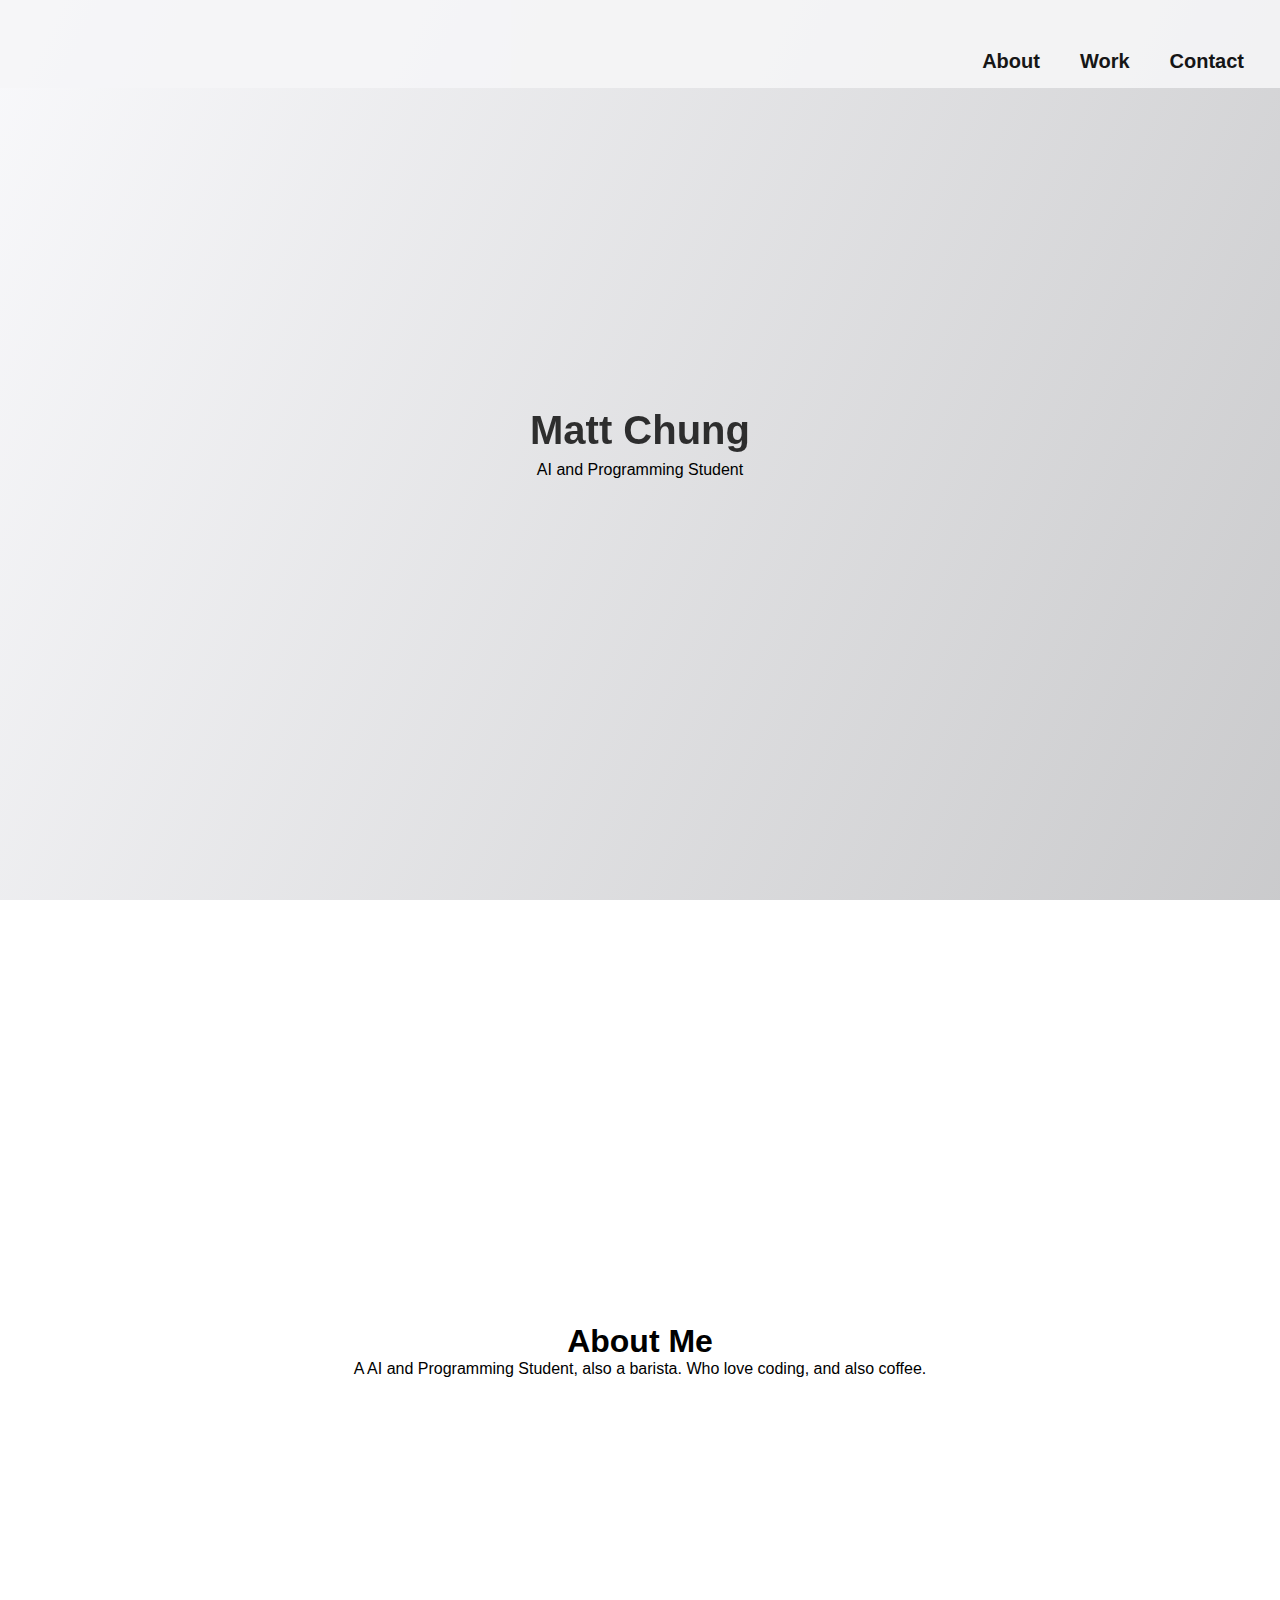
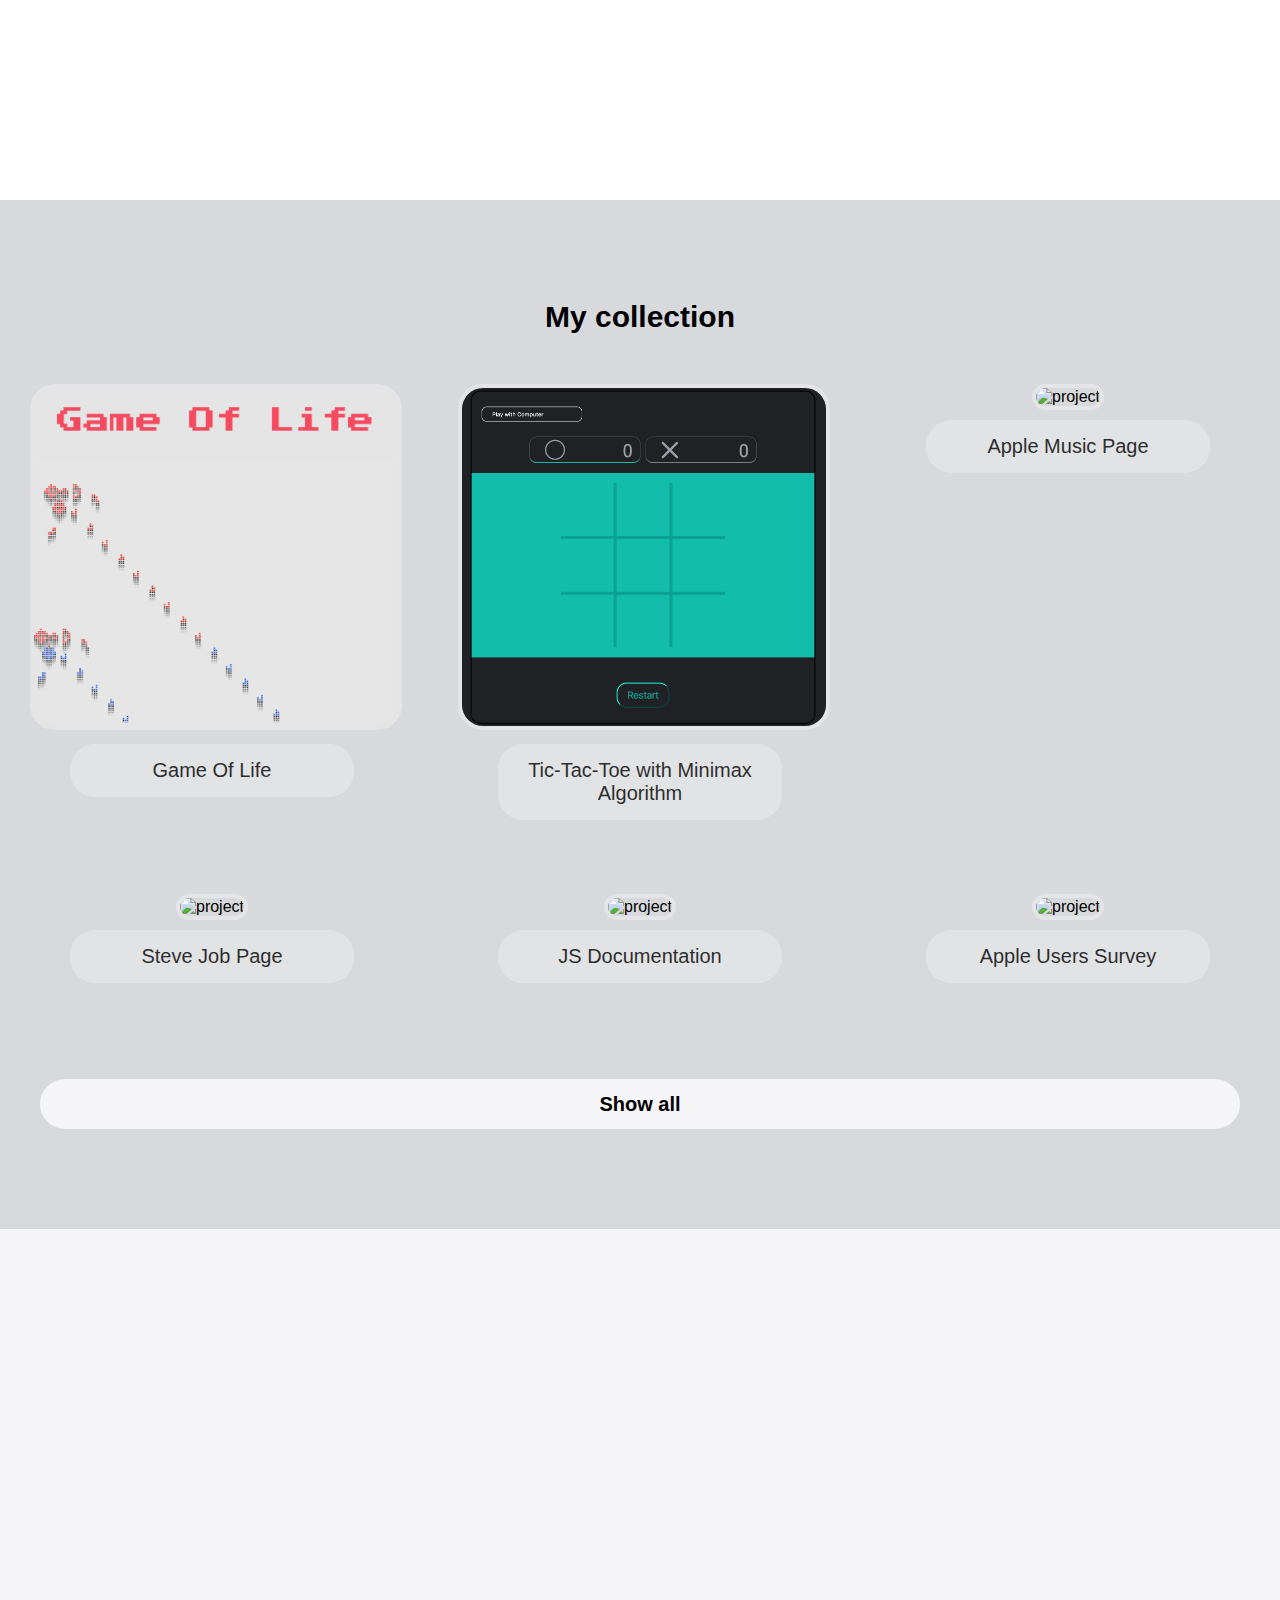
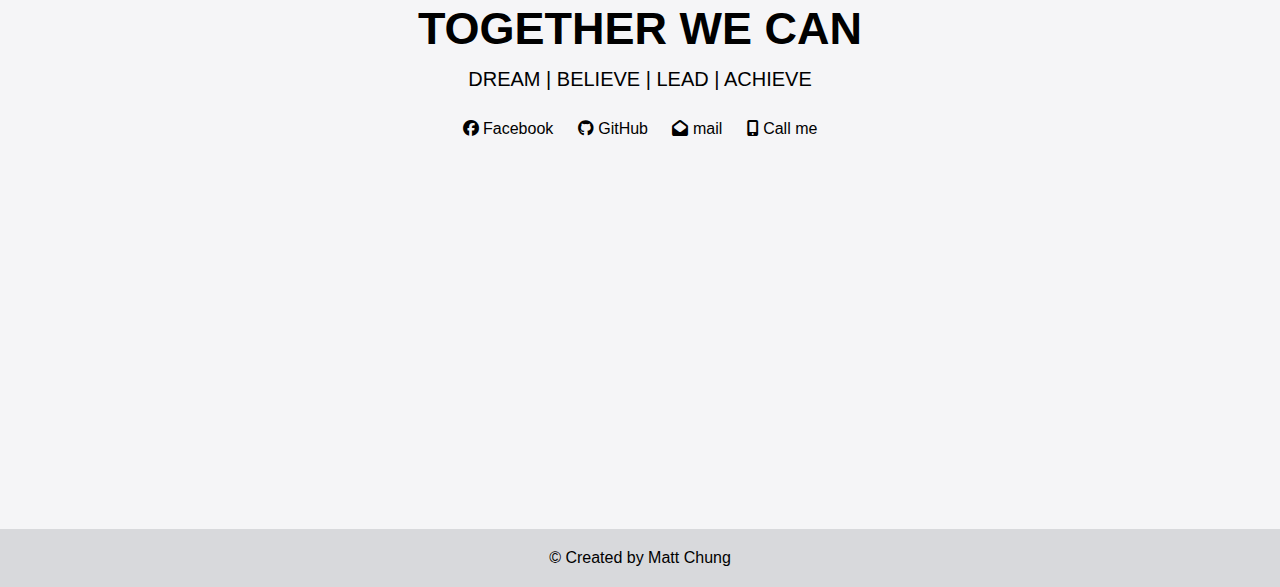
==== matt.html @ 0595eb34 "gol" ====
<!DOCTYPE html>
<html lang="en">

<head>
    <title>Matt's Portfolio</title>
    <meta charset="UTF-8">
    <meta name="viewport" content="width=device-width, initial-scale=1">
    <link href="matt.css" rel="stylesheet">
</head>
<link rel="stylesheet" href="https://cdnjs.cloudflare.com/ajax/libs/font-awesome/6.1.1/css/all.min.css" />
<link href="https://fonts.googleapis.com/css?family=Poppins:200i,300,400&display=swap" rel="stylesheet" />
<link href="https://fonts.googleapis.com/css?family=Raleway:700&display=swap" rel="stylesheet" />

<nav id="navbar" class="nav">
    <ul class="nav-list">
        <li>
            <a href="#about-me">About</a>
        </li>
        <li>
            <a href="#projects">Work</a>
        </li>
        <li>
            <a href="#contact">Contact</a>
        </li>
    </ul>
</nav>


<section id="welcome-section" class="welcome-section">
    <h1>Matt Chung</h1>
    <p>AI and Programming Student</p>
</section>


<section id="about-me" class="about-me">
    <h1>About Me</h1>
    <pa class="about-me-text">A AI and Programming Student, also a barista. Who love coding, and also coffee.</pa>
</section>




<section id="projects" class="projects-section">
    <h2 class="projects-section-header">My collection</h2>

    <div class="projects-grid">



        <a href="gameOfLife.html" target="_blank" class="project project-tile">
            <img class="project-image" src="gol.png" alt="project" />
            <p class="project-title">
                Game Of Life

            </p>
        </a>


        <a href="https://codepen.io/mattchunghk/pen/mdxMVpy" target="_blank" class="project project-tile">
            <img class="project-image" src="ttt.png" alt="project" />
            <p class="project-title">
                Tic-Tac-Toe with Minimax Algorithm

            </p>
        </a>


        <a href="https://codepen.io/mattchunghk/pen/mdXVOLd" target="_blank" class="project project-tile">
            <img class="project-image" src="https://serving.photos.photobox.com/693906837817874b564c73243ebc3e2b8e848144392cc7cb8cd4684402b005279b4ebe93.jpg" alt="project" />
            <p class="project-title">
                Apple Music Page

            </p>
        </a>


        <a href="https://codepen.io/mattchunghk/pen/VwQYdVK" target="_blank" class="project project-tile">
            <img class="project-image" src="https://serving.photos.photobox.com/59554611bd4667e1d3887a01483208d9d0482f662943648ae349314bdaa1de7914e57fde.jpg" alt="project" />
            <p class="project-title">
                Steve Job Page

            </p>
        </a>


        <a href="https://codepen.io/mattchunghk/pen/OJQMEJY" target="_blank" class="project project-tile">
            <img class="project-image" src="https://serving.photos.photobox.com/589522345530d5f7234c7dbddad66aa51856a22e9d8958a0fcfb09d3e39b895181b9417a.jpg" alt="project" />
            <p class="project-title">
                JS Documentation

            </p>
        </a>

        <a href="https://codepen.io/mattchunghk/pen/gOvaOzv" target="_blank" class="project project-tile">
            <img class="project-image" src="https://serving.photos.photobox.com/05171446a811ff64527f68697ce41507bb1a2da9790adfef833bf274c60aa13c42a666ad.jpg" alt="project" />
            <p class="project-title">
                Apple Users Survey

            </p>
        </a>
    </div>

    <a href="https://codepen.io/mattchunghk/" class="show-all" target="_blank">Show all</a>
</section>


<section id="contact" class="contact-section">
    <div class="contact-section-header">
        <h2>TOGETHER WE CAN</h2>
        <p>DREAM | BELIEVE | LEAD | ACHIEVE</p>
    </div>
    <div class="contact-links">
        <a href="https://facebook.com/mattchunghk" target="_blank" class="btn contact-details"><i class="fa-brands fa-facebook"></i> Facebook</a>
        <a id="profile-link" href="https://github.com/mattchunghk" target="_blank" class="btn contact-details"><i class="fab fa-github"></i> GitHub</a
    >

    <a href="mailto:mattchunghk@gamil.com" class="btn contact-details">
      <i class="fa-solid fa-envelope-open"></i> mail</a>
        <a href="tel:+85297938707" class="btn contact-details">
            <i class="fas fa-mobile-alt"></i> Call me</a>
    </div>
</section>


<footer>
    <p>&copy; Created by Matt Chung </p>
</footer>
---- matt.css ----
* {
    margin: 0;
    padding: 0;
    scroll-behavior: smooth;
}

*,
*::before,
*::after {
    box-sizing: inherit;
}

body {
    font-family: -apple-system, BlinkMacSystemFont, 'Segoe UI', Roboto, Oxygen, Ubuntu, Cantarell, 'Open Sans', 'Helvetica Neue', sans-serif;
}

ul {
    list-style: none;
}

a {
    text-decoration: none;
    color: inherit;
}

.nav {
    display: flex;
    justify-content: flex-end;
    position: fixed;
    top: 0;
    left: 0;
    width: 100%;
    background: #f5f5f7;
    padding: 30px 0 0;
    opacity: 0.9;
}

@media (max-width: 600px) {
    .nav {
        justify-content: center;
    }
    .nav-list {
        margin: 0 16px;
    }
}

nav li {
    padding: 20px 20px 15px 20px
}

.nav-list {
    display: flex;
    margin-right: 1rem;
    margin-left: 1rem;
    font-size: 20px;
    font-weight: bold;
}

nav li:hover {
    border-top-left-radius: 20px;
    border-top-right-radius: 20px;
    background-color: #e5e5e7;
    opacity: 0.5;
}


/* nav end */


/* welcome start*/

.welcome-section {
    background-color: #e7e8ec;
    background-image: linear-gradient( 115deg, rgba(253, 253, 255, 0.8), rgba(190, 190, 191, 0.7)), url(https://images.pexels.com/photos/238118/pexels-photo-238118.jpeg?cs=srgb&dl=pexels-j%C3%A9shoots-238118.jpg&fm=jpg);
    background-size: cover;
    background-repeat: no-repeat;
    background-position: center;
    display: flex;
    flex-direction: column;
    justify-content: center;
    align-items: center;
    width: 100%;
    height: 100vh;
    line-height: 2.5rem
}

.welcome-section h1 {
    font-size: 40px;
    opacity: 0.8;
}


/* welcome end */

.about-me {
    height: 100vh;
    display: flex;
    flex-direction: column;
    justify-content: center;
    align-items: center;
}

.welcome-section h2 {
    font-size: 40px;
    opacity: 0.8;
}


/* about start*/


/* about end*/


/* project start*/

.projects-section {
    text-align: center;
    padding: 100px 30px;
    background: #D8D9DC;
}

.projects-section-header {
    text-align: center;
    padding-bottom: 50px;
    font-size: 30px;
}

.projects-grid {
    display: grid;
    grid-template-columns: repeat(auto-fit, minmax(320px, 1fr));
    grid-gap: 4rem;
    width: 100%;
    max-width: 1280px;
    margin: 0 auto;
    margin-bottom: 6rem;
}

.project-image {
    height: calc(100% - 6.8rem);
    width: 100%;
    object-fit: cover;
    border: 4px solid #e5e5e7;
    border-radius: 25px;
}

.project-title {
    margin: 10px 40px 0;
    padding: 15px 0 15px;
    text-align: center;
    background: #e5e5e7;
    border-radius: 25px;
    font-size: 20px;
    opacity: 0.8;
}

.project-title:hover {
    background: #cecece;
    opacity: 0.5;
}

.show-all {
    margin: 15px 10px 0;
    text-align: center;
    display: flex;
    flex-direction: column;
    justify-content: center;
    font-size: 20px;
    font-weight: bold;
    height: 50px;
    background: #f5f5f7;
    border-radius: 25px;
}

.show-all:hover {
    background: #cecece;
    opacity: 0.5;
}


/* contact start */

.contact-section {
    background: #f5f5f7;
    display: flex;
    flex-direction: column;
    justify-content: center;
    align-items: center;
    width: 100%;
    height: 100vh;
    line-height: 2.5rem
}

.contact-section h2 {
    padding-bottom: 10px;
    text-align: center;
    font-size: 45px;
}

.contact-section p {
    padding-bottom: 10px;
    text-align: center;
    font-size: 20px;
}

.contact-section a {
    margin: 0 10px 0;
}


/* project end */


/* footer start */

footer {
    /* background: #f5f5f7; */
    background: #D8D9DC;
    padding: 20px 0 20px;
    text-align: center;
}

.contact-details:hover {
    font-size: 1.5rem;
}


/* footer end */
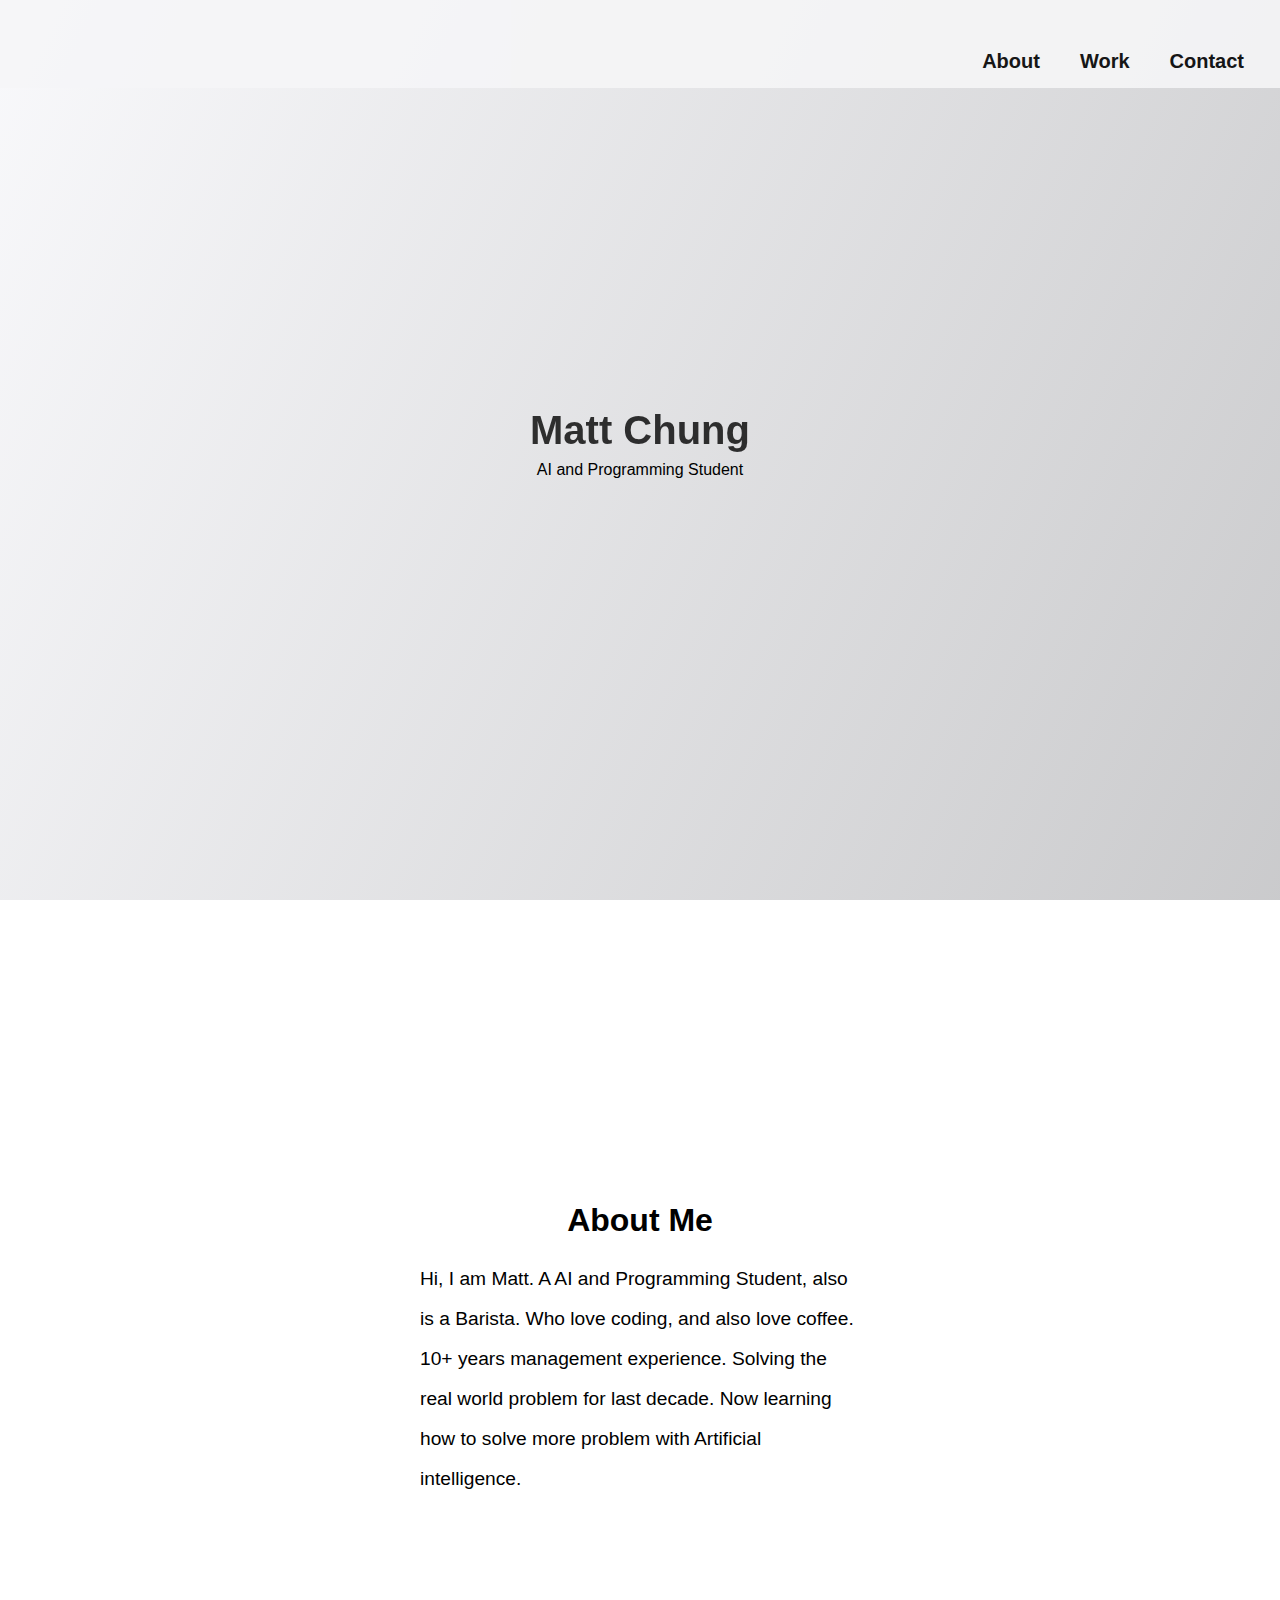
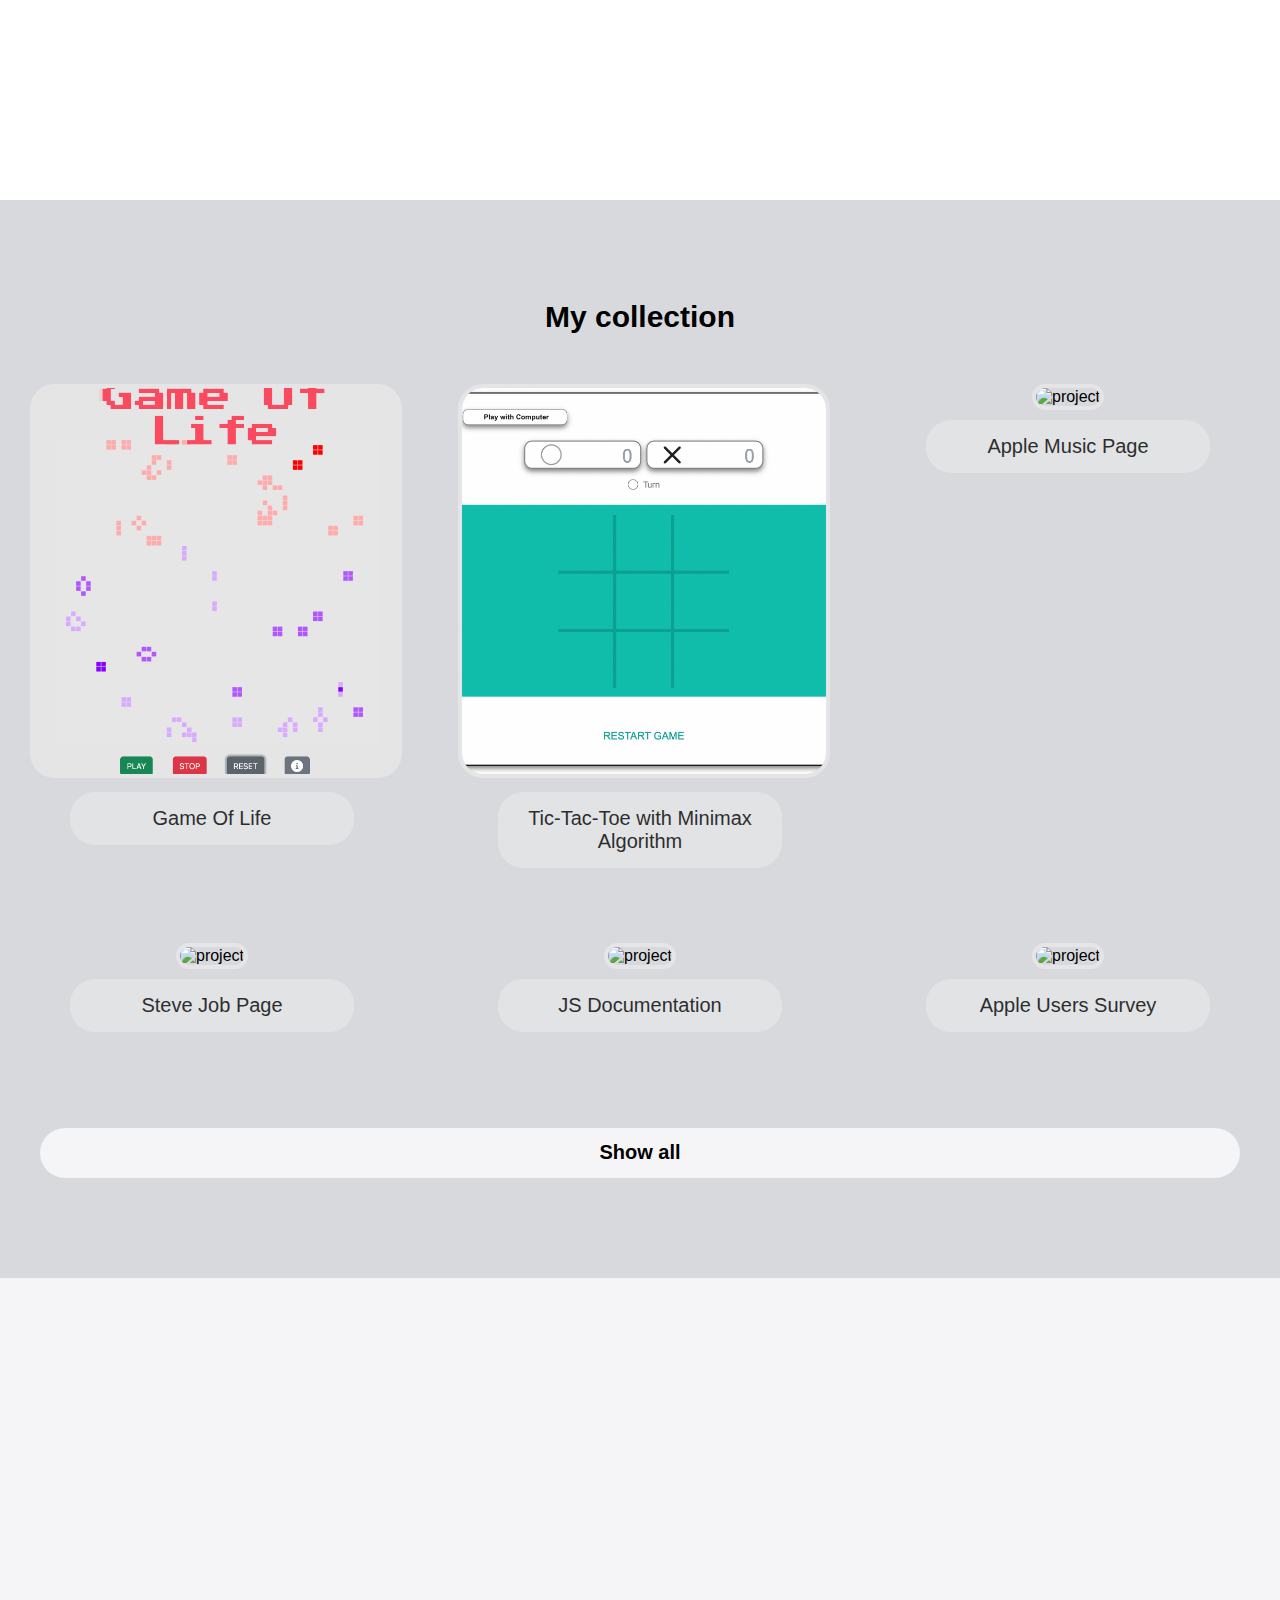
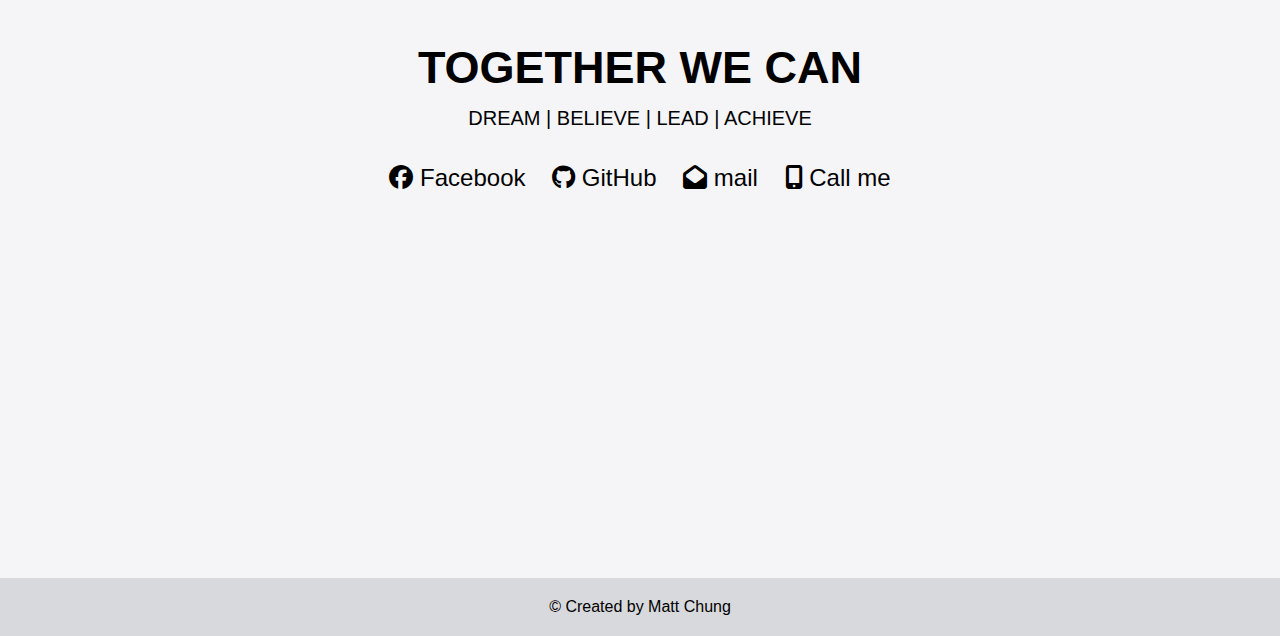
==== commit 41100bb4: "gol last ver" ====
--- a/matt.html
+++ b/matt.html
@@ -33,8 +33,8 @@
 
 
 <section id="about-me" class="about-me">
-    <h1>About Me</h1>
-    <pa class="about-me-text">A AI and Programming Student, also a barista. Who love coding, and also coffee.</pa>
+    <h1 class="about-me-title">About Me</h1>
+    <pa class="about-me-text">Hi, I am Matt. A AI and Programming Student, also is a Barista. Who love coding, and also love coffee. 10+ years management experience. Solving the real world problem for last decade. Now learning how to solve more problem with Artificial intelligence.</pa>
 </section>
 
 
--- a/matt.css
+++ b/matt.css
@@ -71,7 +71,8 @@
 
 .welcome-section {
     background-color: #e7e8ec;
-    background-image: linear-gradient( 115deg, rgba(253, 253, 255, 0.8), rgba(190, 190, 191, 0.7)), url(https://images.pexels.com/photos/238118/pexels-photo-238118.jpeg?cs=srgb&dl=pexels-j%C3%A9shoots-238118.jpg&fm=jpg);
+    background-image: linear-gradient( 115deg, rgba(253, 253, 255, 0.8), rgba(190, 190, 191, 0.7)), url(https://img.freepik.com/free-photo/cozy-desktop-with-coffee-laptop_23-2147833250.jpg?w=1380&t=st=1660920465~exp=1660921065~hmac=01a6d1306ee73b4afbf79749ddb768db879b7e5dde3a70b1a5816d0c6a503c6c);
+    /* background-image: linear-gradient( 115deg, rgba(253, 253, 255, 0.8), rgba(190, 190, 191, 0.7)), url(https://images.pexels.com/photos/238118/pexels-photo-238118.jpeg?cs=srgb&dl=pexels-j%C3%A9shoots-238118.jpg&fm=jpg); */
     background-size: cover;
     background-repeat: no-repeat;
     background-position: center;
@@ -107,6 +108,39 @@
 
 
 /* about start*/
+
+.about-me-title {
+    font-size: 2rem;
+    text-align: center;
+    padding: 10px;
+    width: 400px
+}
+
+.about-me-text {
+    height: auto;
+    font-size: 1.2rem;
+    line-height: 2.5rem;
+    text-justify: distribute;
+    padding: 10px;
+    width: 440px;
+    /* word-wrap: break-word;
+    white-space: pre-wrap; */
+    margin: 0 40px;
+}
+
+@media (max-width: 450px) {
+    .about-me-text {
+        height: auto;
+        font-size: 1rem;
+        line-height: 2rem;
+        text-justify: distribute;
+        padding: 10px;
+        width: 300px;
+        /* word-wrap: break-word;
+        white-space: pre-wrap; */
+        margin: 0 40px;
+    }
+}
 
 
 /* about end*/
@@ -220,8 +254,23 @@
     text-align: center;
 }
 
+.contact-links {
+    font-size: 1.5rem;
+    padding: 10px 0 10px;
+}
+
 .contact-details:hover {
-    font-size: 1.5rem;
+    font-size: 2rem;
+}
+
+@media (max-width: 520px) {
+    .contact-links {
+        font-size: 1rem;
+        padding: 10px 0 10px;
+    }
+    .contact-details:hover {
+        font-size: 1.5rem;
+    }
 }
 
 
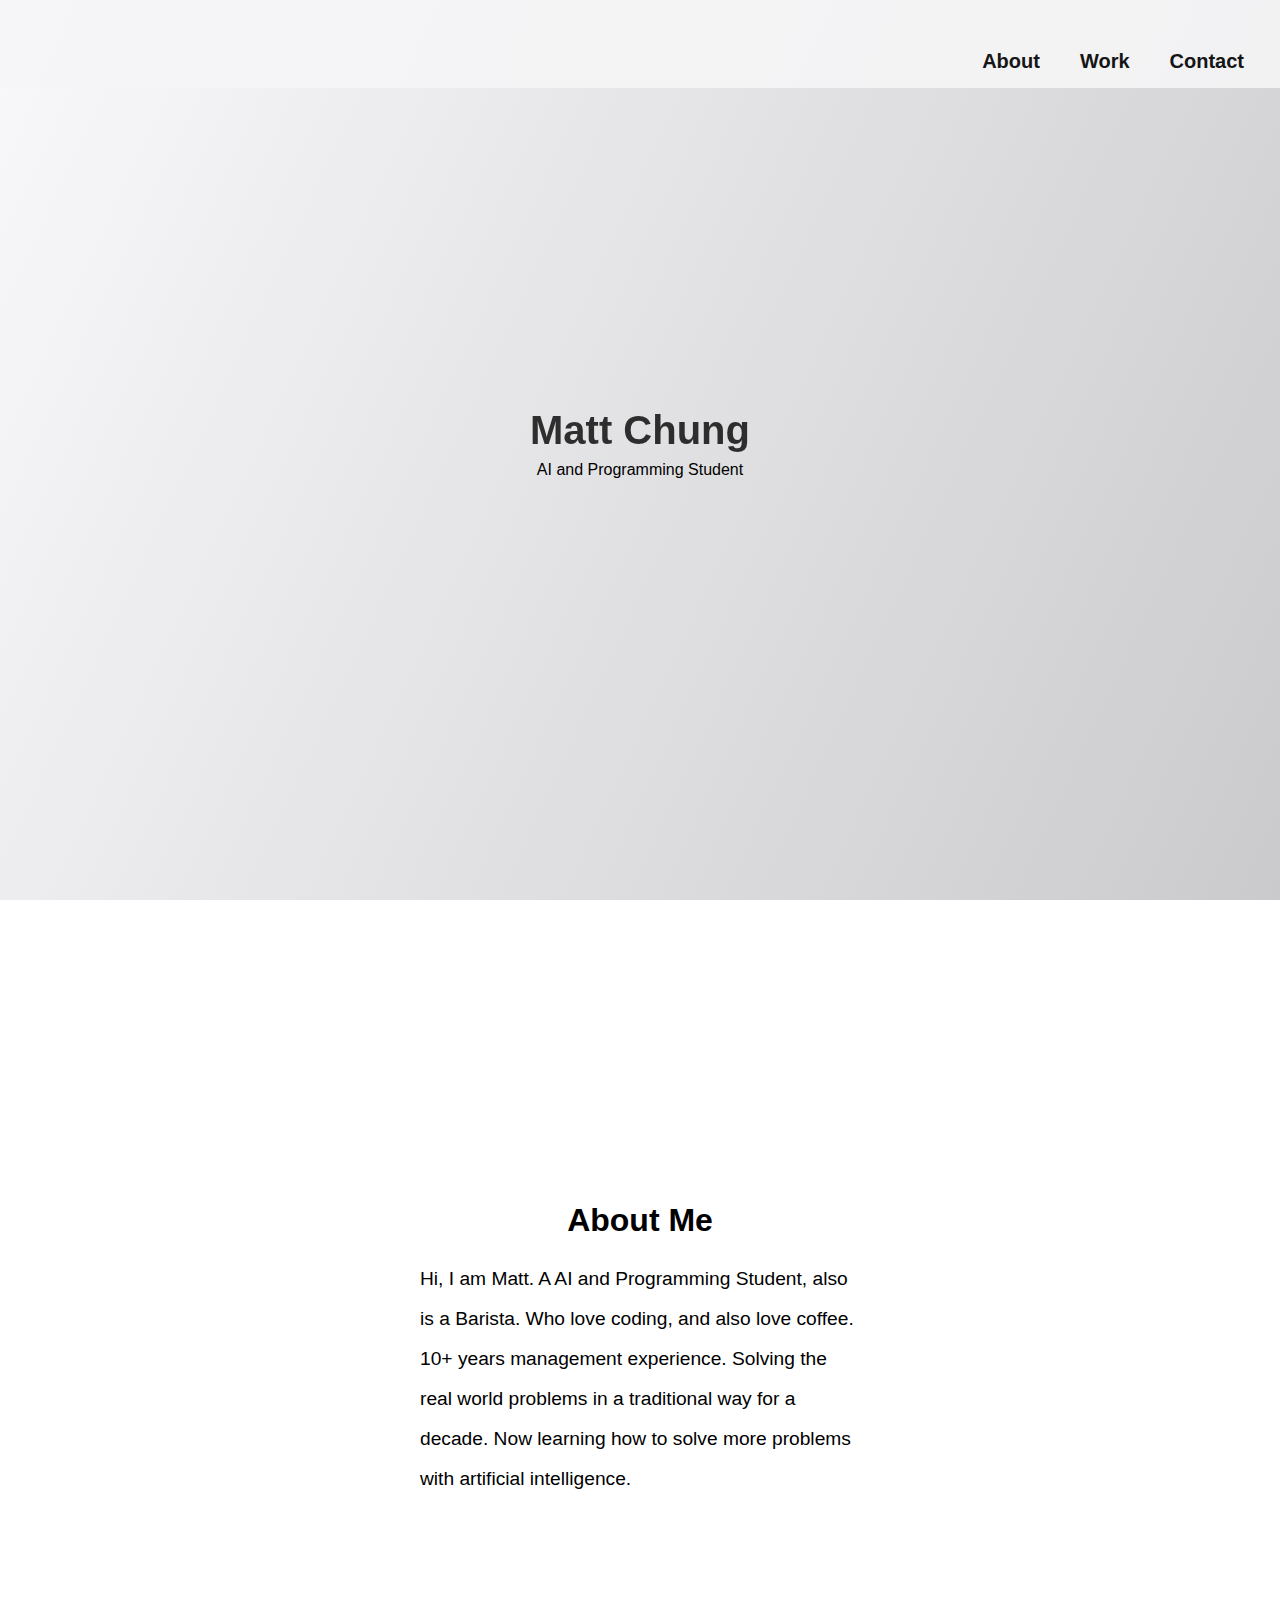
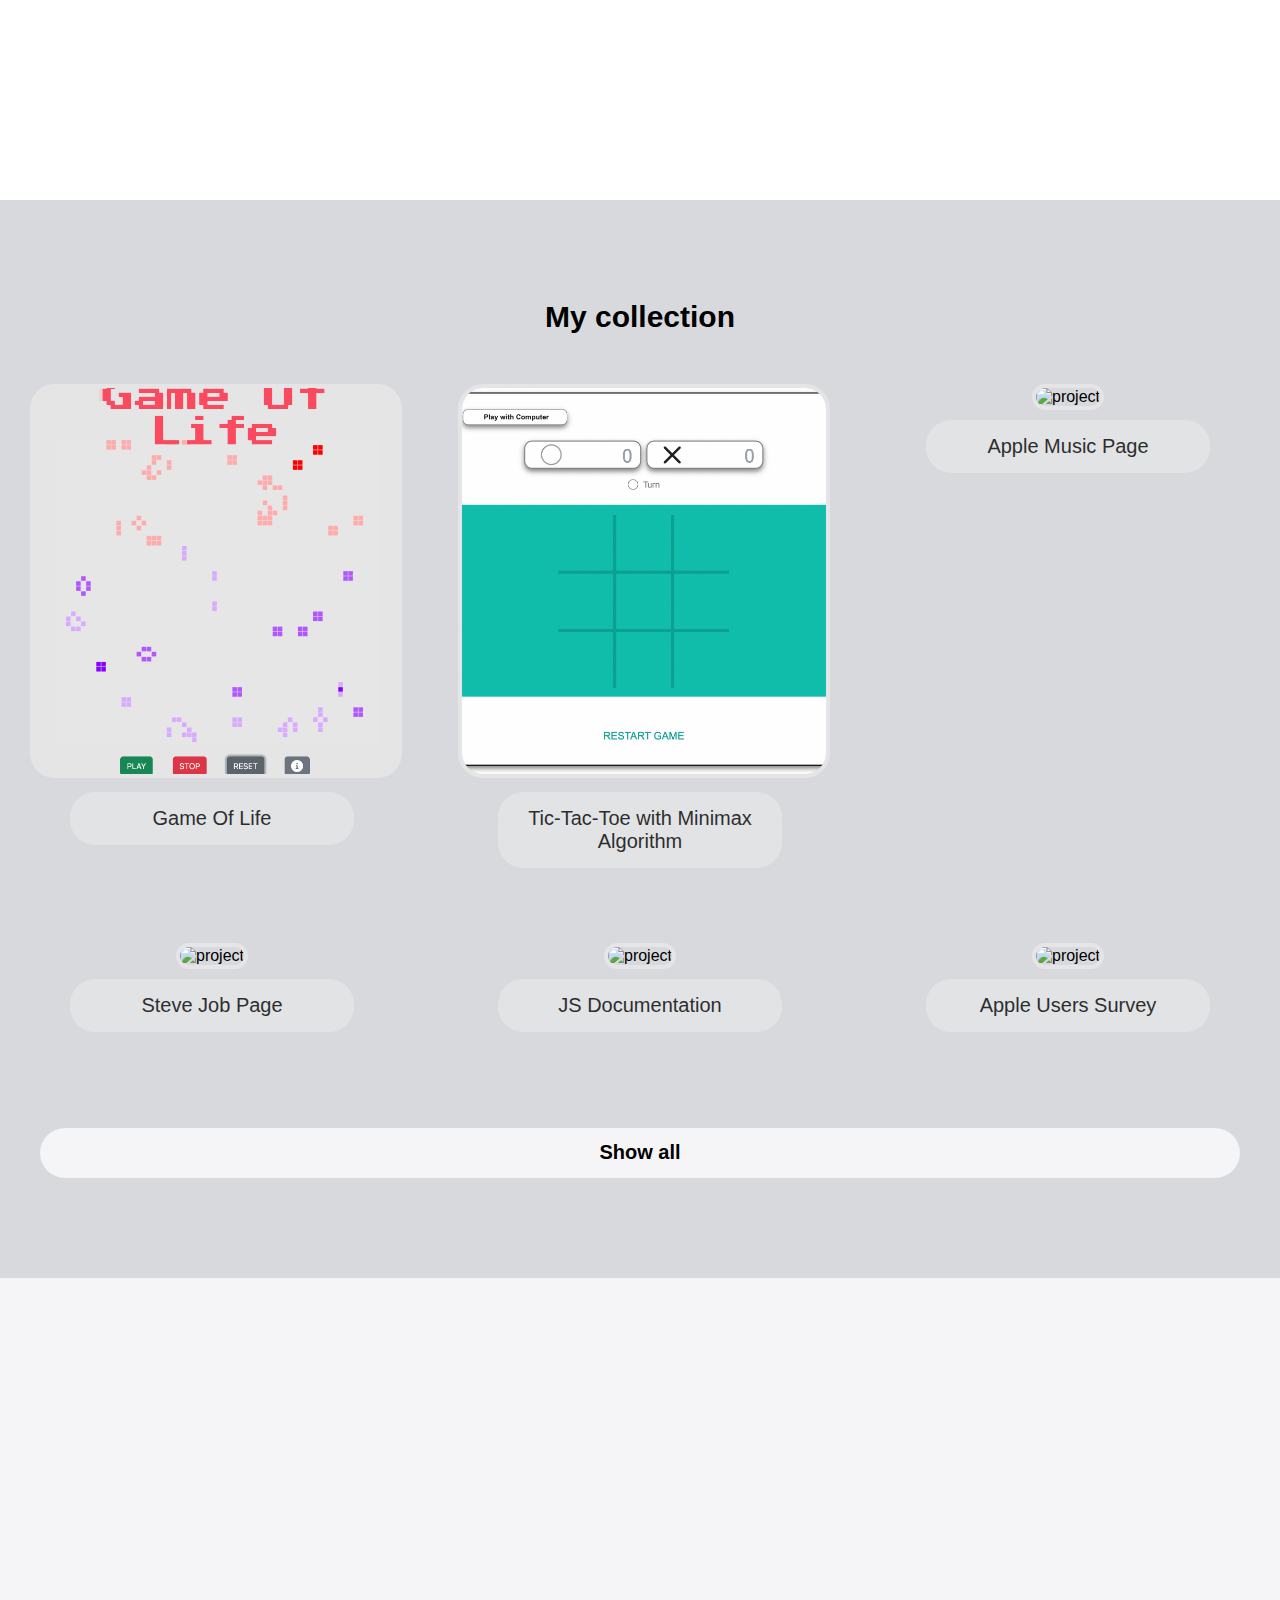
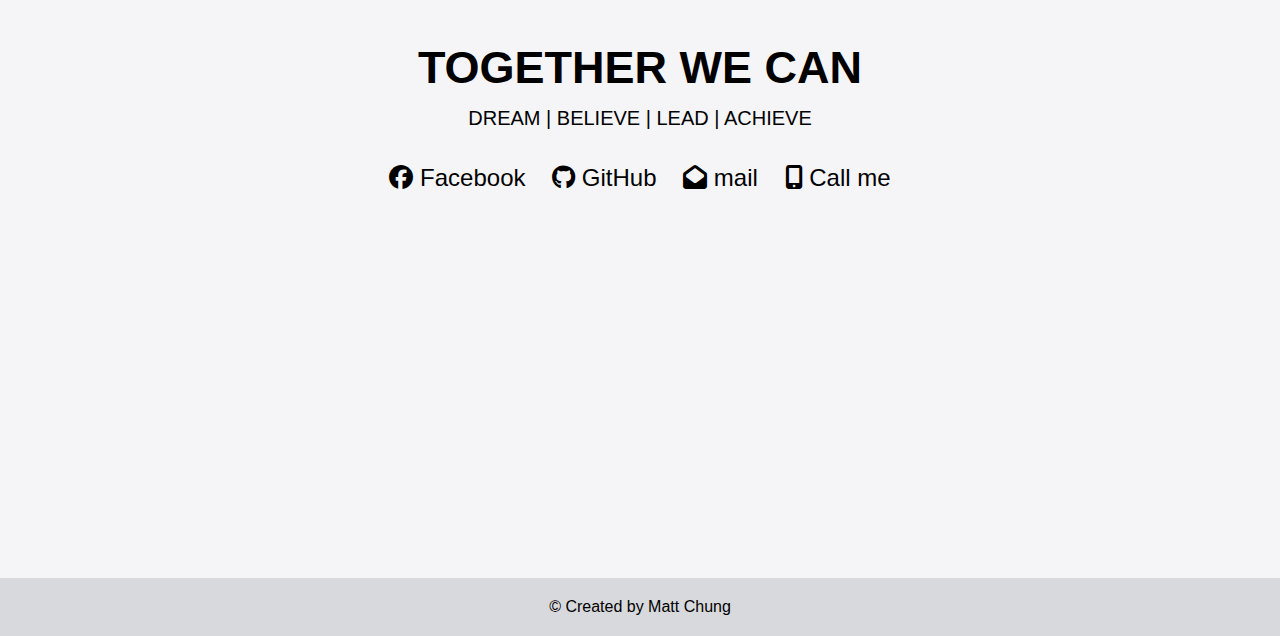
==== commit be080058: "last m" ====
--- a/matt.html
+++ b/matt.html
@@ -4,6 +4,8 @@
 <head>
     <title>Matt's Portfolio</title>
     <meta charset="UTF-8">
+    <meta name="theme-color" content="#D8D9DC" media="(prefers-color-scheme: light)">
+    <meta name="theme-color" content="#D8D9DC" media="(prefers-color-scheme: dark)">
     <meta name="viewport" content="width=device-width, initial-scale=1">
     <link href="matt.css" rel="stylesheet">
 </head>
@@ -34,7 +36,8 @@
 
 <section id="about-me" class="about-me">
     <h1 class="about-me-title">About Me</h1>
-    <pa class="about-me-text">Hi, I am Matt. A AI and Programming Student, also is a Barista. Who love coding, and also love coffee. 10+ years management experience. Solving the real world problem for last decade. Now learning how to solve more problem with Artificial intelligence.</pa>
+    <pa class="about-me-text">Hi, I am Matt. A AI and Programming Student, also is a Barista. Who love coding, and also love coffee. 10+ years management experience. Solving the real world problems in a traditional way for a decade. Now learning how to solve more problems with
+        artificial intelligence.</pa>
 </section>
 
 
